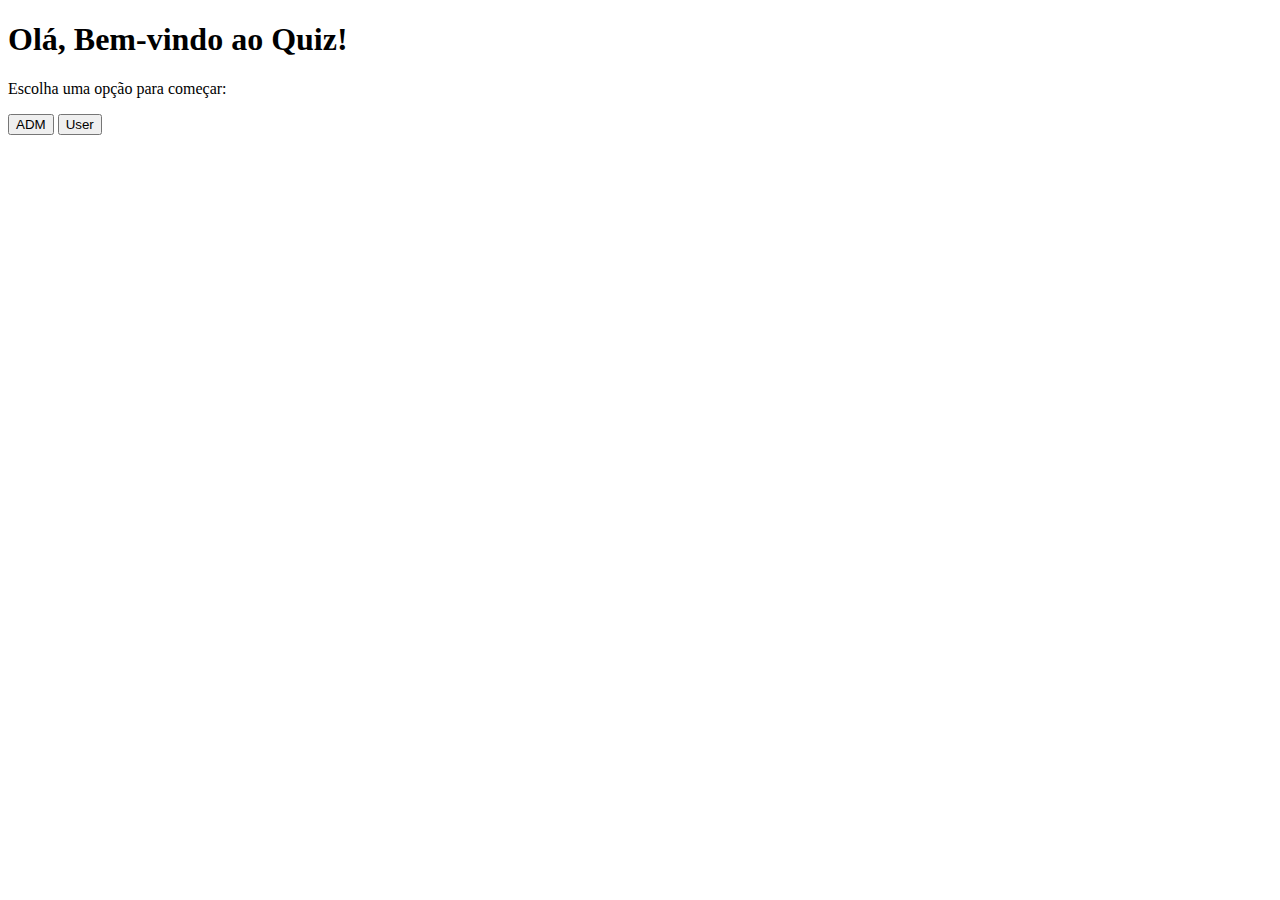
==== Quiz-front/index.html @ a730e8a9 "Subindo Front e tela de register e login adm funcionando" ====
<!DOCTYPE html>
<html lang="pt-br">
<head>
    <meta charset="UTF-8">
    <meta name="viewport" content="width=device-width, initial-scale=1.0">
    <title>Bem-vindo ao Quiz</title>
    <link rel="stylesheet" href="/Quiz-Game/Quiz-front/css/index.css">
</head>
<body>

    <h1>Olá, Bem-vindo ao Quiz!</h1>
    <p>Escolha uma opção para começar:</p>
    
    <div>
        <!-- Botão para redirecionar ao login -->
        <button onclick="window.location.href='login-admin.html';"> ADM</button>
         <!-- Botão para redirecionar ao login -->
        <button onclick="window.location.href='login-user.html';"> User</button>

    </div>

</body>
</html>
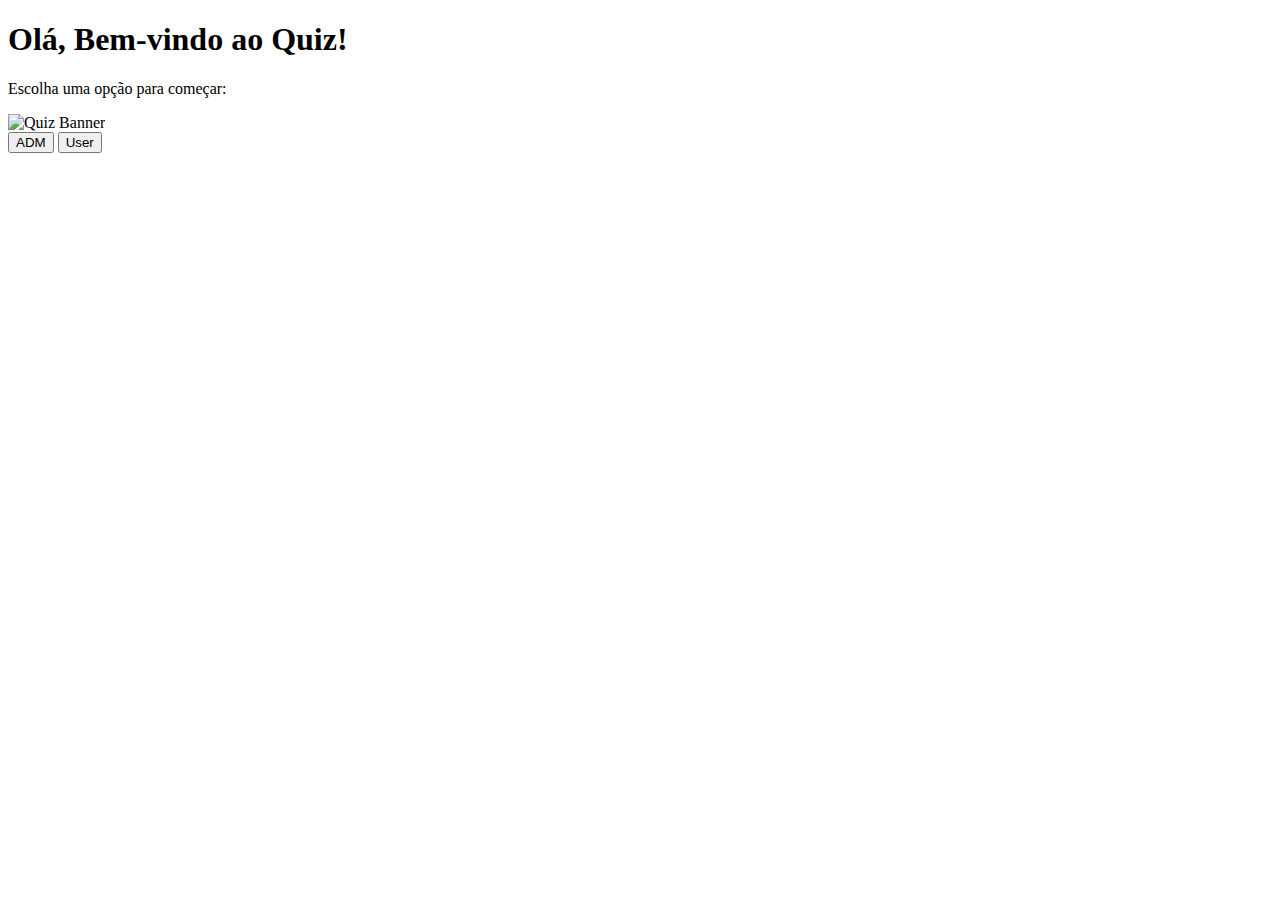
==== commit b8fd9133: "Subindo Front Atualizado e telas de login admin funcionando" ====
--- a/Quiz-front/index.html
+++ b/Quiz-front/index.html
@@ -7,17 +7,18 @@
     <link rel="stylesheet" href="/Quiz-Game/Quiz-front/css/index.css">
 </head>
 <body>
-
-    <h1>Olá, Bem-vindo ao Quiz!</h1>
-    <p>Escolha uma opção para começar:</p>
-    
-    <div>
-        <!-- Botão para redirecionar ao login -->
-        <button onclick="window.location.href='login-admin.html';"> ADM</button>
-         <!-- Botão para redirecionar ao login -->
-        <button onclick="window.location.href='login-user.html';"> User</button>
-
+    <div class="container">
+        <div class="header">
+            <h1>Olá, Bem-vindo ao Quiz!</h1>
+            <p>Escolha uma opção para começar:</p>
+        </div>
+        <div class="image-container">
+            <img src="/Quiz-Game/Quiz-front/imagens/Quiz br.jpg" alt="Quiz Banner">
+        </div>
+        <div class="buttons">
+            <button onclick="window.location.href='login-admin.html';">ADM</button>
+            <button onclick="window.location.href='login-user.html';">User</button>
+        </div>
     </div>
-
 </body>
 </html>
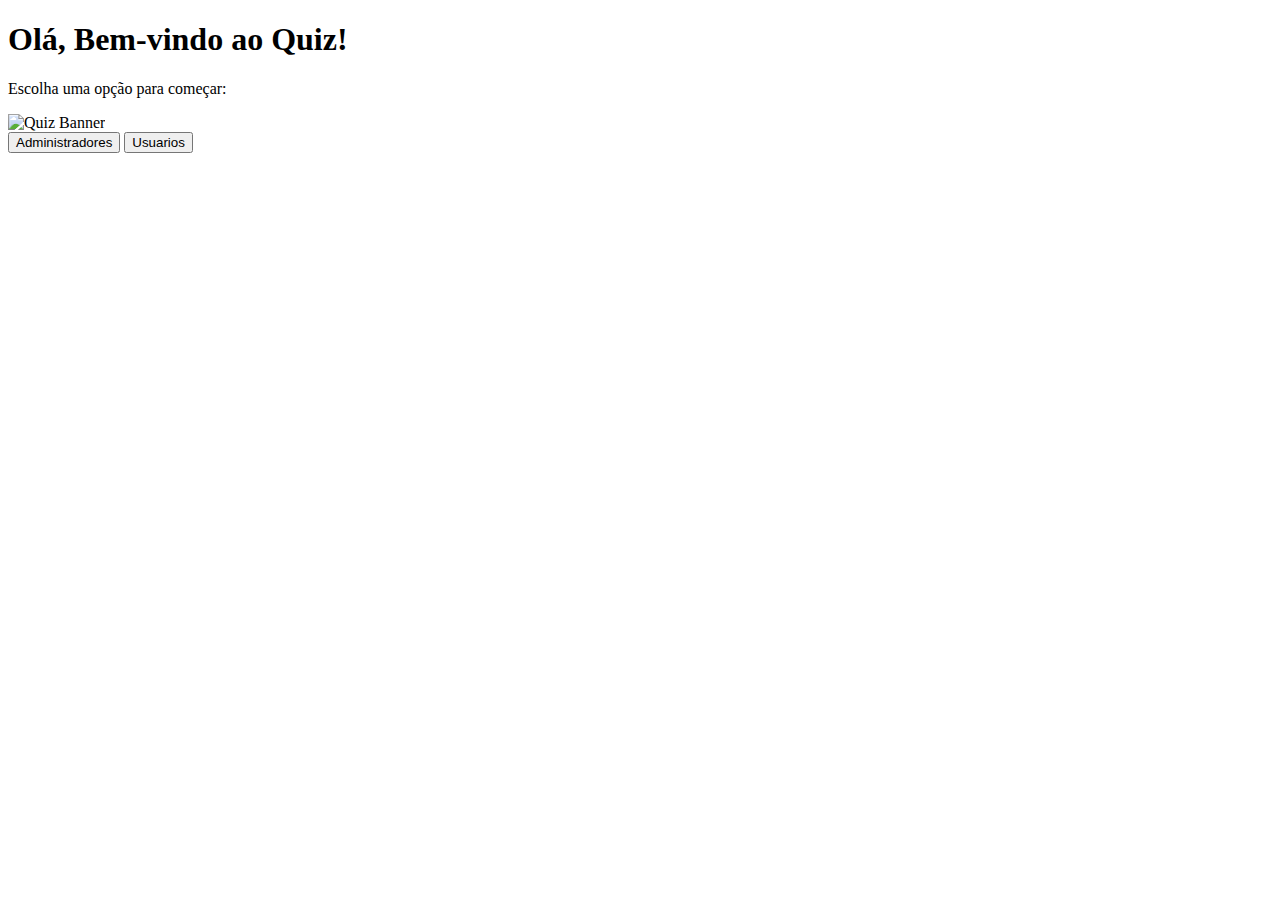
==== commit 54f7cd17: "Telas de login user feitas e pegando" ====
--- a/Quiz-front/index.html
+++ b/Quiz-front/index.html
@@ -16,8 +16,8 @@
             <img src="/Quiz-Game/Quiz-front/imagens/Quiz br.jpg" alt="Quiz Banner">
         </div>
         <div class="buttons">
-            <button onclick="window.location.href='login-admin.html';">ADM</button>
-            <button onclick="window.location.href='login-user.html';">User</button>
+            <button onclick="window.location.href='login-admin.html';">Administradores</button>
+            <button onclick="window.location.href='login-user.html';">Usuarios</button>
         </div>
     </div>
 </body>
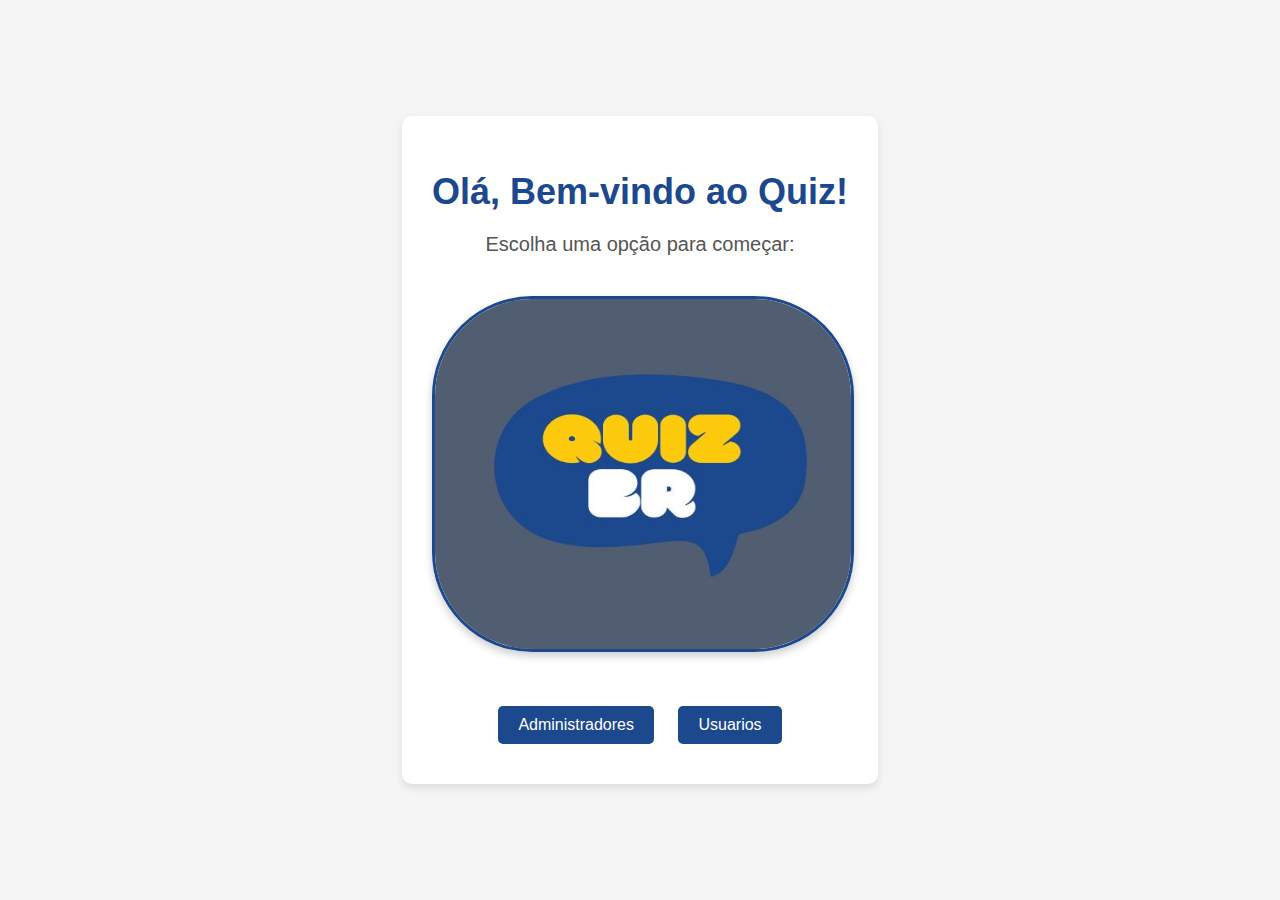
==== commit 682a9116: "Debugando o cod e comolando mais informaçoes" ====
--- a/Quiz-front/index.html
+++ b/Quiz-front/index.html
@@ -4,7 +4,7 @@
     <meta charset="UTF-8">
     <meta name="viewport" content="width=device-width, initial-scale=1.0">
     <title>Bem-vindo ao Quiz</title>
-    <link rel="stylesheet" href="/Quiz-Game/Quiz-front/css/index.css">
+    <link rel="stylesheet" href="/Quiz-front/css/index.css">
 </head>
 <body>
     <div class="container">
@@ -13,7 +13,7 @@
             <p>Escolha uma opção para começar:</p>
         </div>
         <div class="image-container">
-            <img src="/Quiz-Game/Quiz-front/imagens/Quiz br.jpg" alt="Quiz Banner">
+            <img src="/Quiz-front/imagens/Quiz br.jpg" alt="Quiz Banner">
         </div>
         <div class="buttons">
             <button onclick="window.location.href='login-admin.html';">Administradores</button>
--- a/Quiz-front/css/index.css
+++ b/Quiz-front/css/index.css
@@ -0,0 +1,58 @@
+body {
+    font-family: Arial, sans-serif;
+    background-color: #f5f5f5;
+    margin: 0;
+    padding: 0;
+    display: flex;
+    justify-content: center;
+    align-items: center;
+    height: 100vh;
+    text-align: center;
+}
+
+.container {
+    max-width: 600px;
+    background-color: #fff;
+    padding: 30px;
+    border-radius: 10px;
+    box-shadow: 0 4px 8px rgba(0, 0, 0, 0.1);
+}
+
+.header h1 {
+    font-size: 36px;
+    color: #1c488e;
+    margin-bottom: 10px;
+}
+
+.header p {
+    font-size: 20px;
+    color: #555;
+}
+
+.image-container {
+    margin: 20px 0;
+}
+
+.image-container img {
+    width: 100%;
+    height: 350px; /* Define a altura da imagem */
+    border-radius: 100px; /* Torna a imagem redonda */
+    border: 3px solid #1c488e; /* Adiciona uma borda arredondada */
+    box-shadow: 0 4px 8px rgba(0, 0, 0, 0.2); /* Adiciona sombra para destaque */
+    margin: 20px auto; /* Centraliza a imagem na div */
+}
+
+.buttons button {
+    padding: 10px 20px;
+    font-size: 16px;
+    background-color: #1c488e;
+    color: white;
+    border: none;
+    border-radius: 5px;
+    cursor: pointer;
+    margin: 10px;
+}
+
+.buttons button:hover {
+    background-color: #03255c;
+}
